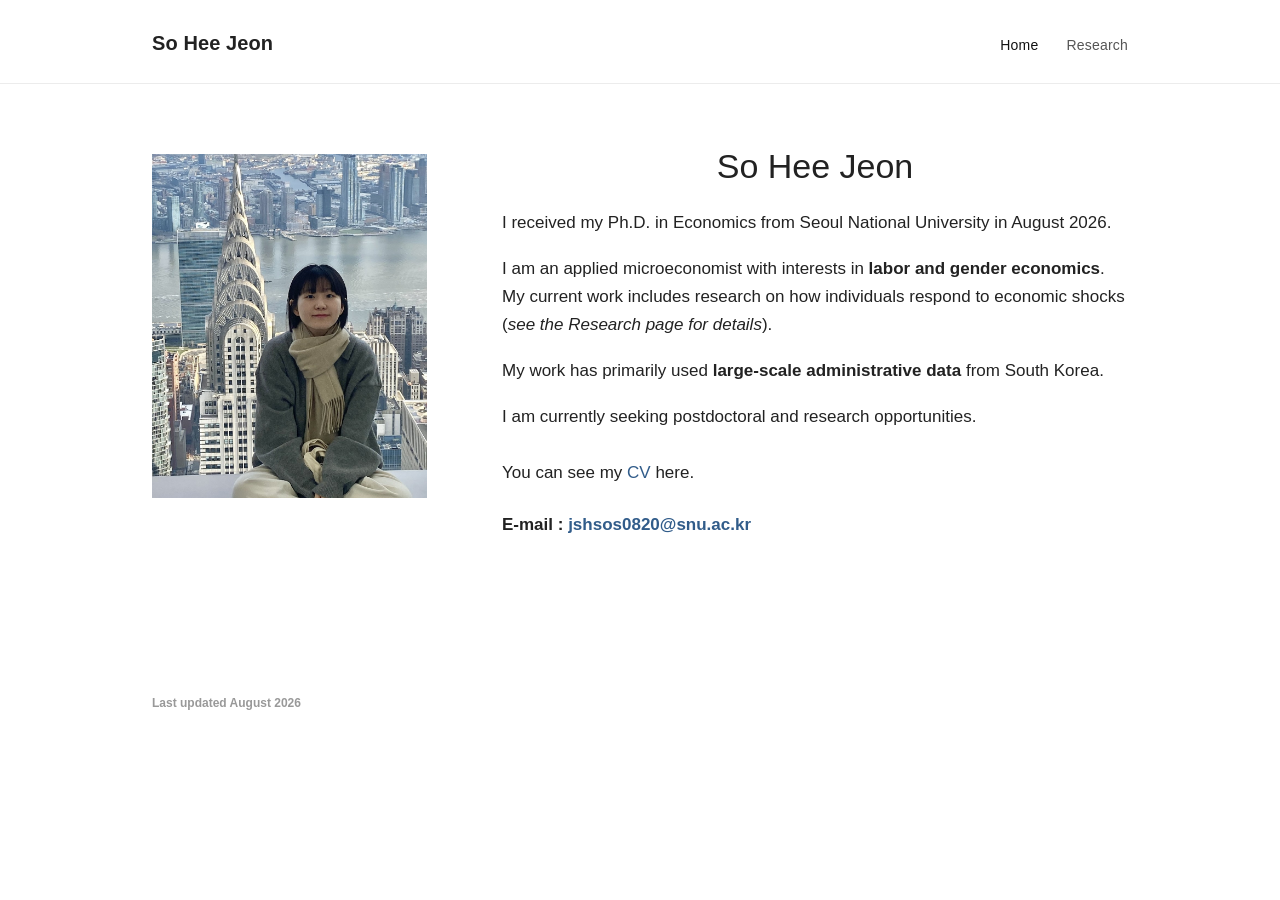
==== index.html @ ad53f35a "Update index.html" ====
<!DOCTYPE html>
<html lang="en">
<head>
  <meta charset="UTF-8">
  <meta name="viewport" content="width=device-width, initial-scale=1.0">
  <title>So Hee Jeon</title>
  <link rel="stylesheet" href="style.css">
</head>
<body>

  <header class="site-header">
    <div class="header-inner">
      <a class="site-name" href="index.html">So Hee Jeon</a>

      <nav class="nav">
        <a class="active" href="index.html">Home</a>
        <a href="research.html">Research</a>
      </nav>
    </div>
  </header>

  <main class="page">
    <section class="profile-layout">
      <div class="photo-column">
        <div class="photo-frame">
          <img src="images/IMG_6103.jpg" alt="Headshot of So Hee Jeon">
        </div>
      </div>

      <div class="bio-column">
        <h1>So Hee Jeon</h1>

        <p>
          I received my Ph.D. in Economics from Seoul National University in August 2026.
        </p>

        <p>
         I am an applied microeconomist with interests in <strong>labor and gender economics</strong>.  My current work includes research on how individuals respond to economic shocks (<em>see the Research page for details</em>). 

        </p>

        <p>
          My work has primarily used <strong>large-scale administrative data</strong> from South Korea.

        </p>

         <p>
          I am currently seeking postdoctoral and research opportunities. 

        </p>

         <p class="links">
          You can see my
          <a href="files/SoHeeJeon_CV.pdf" target="_blank">CV</a> here.
        </p>


        <p class="email">
           <strong>E-mail <strong>: <a href="mailto:jshsos0820@snu.ac.kr">jshsos0820@snu.ac.kr</a>
        </p>
      </div>
    </section>
  </main>

  <footer>
    <p>Last updated August 2026</p>
  </footer>

</body>
</html>
---- style.css ----
* {
  box-sizing: border-box;
}

html {
  scroll-behavior: smooth;
}

body {
  margin: 0;
   font-family: "Helvetica Neue", Arial, Helvetica, sans-serif;
  color: #222;
  background: #fff;
  line-height: 1.65;
  font-size: 17px;
}

a {
  color: #315c8a;
  text-decoration: none;
}

a:hover {
  text-decoration: underline;
}


/* Header */

.site-header {
  border-bottom: 1px solid #ececec;
  background: #fff;
}

.header-inner {
  max-width: 1040px;
  margin: 0 auto;
  padding: 27px 32px 23px;
  display: flex;
  justify-content: space-between;
  align-items: baseline;
  gap: 30px;
}

.site-name {
  color: #222;
  font-size: 20px;
  font-weight: 600;
  letter-spacing: 0.1px;
   font-family: "Helvetica Neue", Arial, Helvetica, sans-serif;
}

.site-name:hover {
  text-decoration: none;
}

.nav {
  display: flex;
  gap: 28px;
  flex-wrap: wrap;
}

.nav a {
  color: #555;
   font-family: "Helvetica Neue", Arial, Helvetica, sans-serif;
  font-size: 14px;
  letter-spacing: 0.2px;
}

.nav a.active,
.nav a:hover {
  color: #111;
  text-decoration: none;
}


/* Main page */

.page {
  max-width: 1040px;
  margin: 0 auto;
  padding: 70px 32px 45px;
}


/* Home page */

.profile-layout {
  display: grid;
  grid-template-columns: 280px minmax(0, 1fr);
  gap: 70px;
  align-items: start;
}

.photo-frame {
  width: 100%;
  max-width: 275px;
  aspect-ratio: 4 / 5;
  background: #f1f1f1;
  overflow: hidden;
}

.photo-frame img {
  width: 100%;
  height: 100%;
  object-fit: cover;
  display: block;
}

.bio-column {
  width: 100%;
  max-width: 650px;
   font-family: "Helvetica Neue", Arial, Helvetica, sans-serif;
}

.bio-column h1 {
   font-family: "Helvetica Neue", Arial, Helvetica, sans-serif;
  font-size: 34px;
  font-weight: 500;
  line-height: 1.2;
  margin: -8px 0 22px;
  width: 100%;
  text-align: center;
}

.bio-column p {
   font-family: "Helvetica Neue", Arial, Helvetica, sans-serif;
  margin: 0 0 18px;
}

.welcome {
  font-size: 19px;
  margin-bottom: 17px;
}

.links {
  margin-top: 28px !important;
}

.links span {
  margin: 0 7px;
  color: #999;
}

.email {
  margin-top: 24px !important;
}


/* Research page */

.content-page {
  max-width: 900px;
   font-family: "Helvetica Neue", Arial, Helvetica, sans-serif;
}

.content-page h1 {
   font-family: "Helvetica Neue", Arial, Helvetica, sans-serif;
  font-size: 34px;
  font-weight: 500;
  line-height: 1.2;
  margin: -8px 0 50px;
}

.research-item {
  margin: 0 0 65px;
   font-family: "Helvetica Neue", Arial, Helvetica, sans-serif;
}

.research-item h2 {
   font-family: "Helvetica Neue", Arial, Helvetica, sans-serif;
  font-size: 16px;
  font-weight: 600;
  line-height: 1.5;
  margin: 0 0 18px;
}

.research-item .paper-note {
   font-family: "Helvetica Neue", Arial, Helvetica, sans-serif;
  font-style: italic;
  color: #555;
  margin-top: -8px;
  margin-bottom: 22px;
}

.research-item .abstract-label {
   font-family: "Helvetica Neue", Arial, Helvetica, sans-serif;
  margin-top: 22px;
  margin-bottom: 12px;
  font-weight: 600;
}

.research-item p {
   font-family: "Helvetica Neue", Arial, Helvetica, sans-serif;
  line-height: 1.7;
  margin-top: 0;
  margin-bottom: 16px;
}

.paper-links {
  margin-top: 8px;
}


/* Teaching page */

.teaching-item {
  margin: 0 0 46px;
   font-family: "Helvetica Neue", Arial, Helvetica, sans-serif;
}

.teaching-item h2 {
   font-family: "Helvetica Neue", Arial, Helvetica, sans-serif;
  font-size: 21px;
  font-weight: 600;
  line-height: 1.4;
  margin: 0 0 8px;
}


/* Footer */

footer {
  max-width: 1040px;
  margin: 0 auto;
  padding: 10px 32px 35px;
  color: #999;
   font-family: "Helvetica Neue", Arial, Helvetica, sans-serif;
  font-size: 12px;
}


/* Mobile */

@media (max-width: 760px) {

  .header-inner {
    align-items: flex-start;
    flex-direction: column;
    gap: 12px;
    padding: 22px 22px 18px;
  }

  .nav {
    gap: 20px;
  }

  .page {
    padding: 45px 22px 30px;
  }

  .profile-layout {
    grid-template-columns: 1fr;
    gap: 35px;
  }

  .photo-frame {
    max-width: 240px;
  }

  .bio-column h1,
  .content-page h1 {
    font-size: 30px;
  }

  .bio-column h1 {
    text-align: center;
  }

  footer {
    padding-left: 22px;
    padding-right: 22px;
  }
}
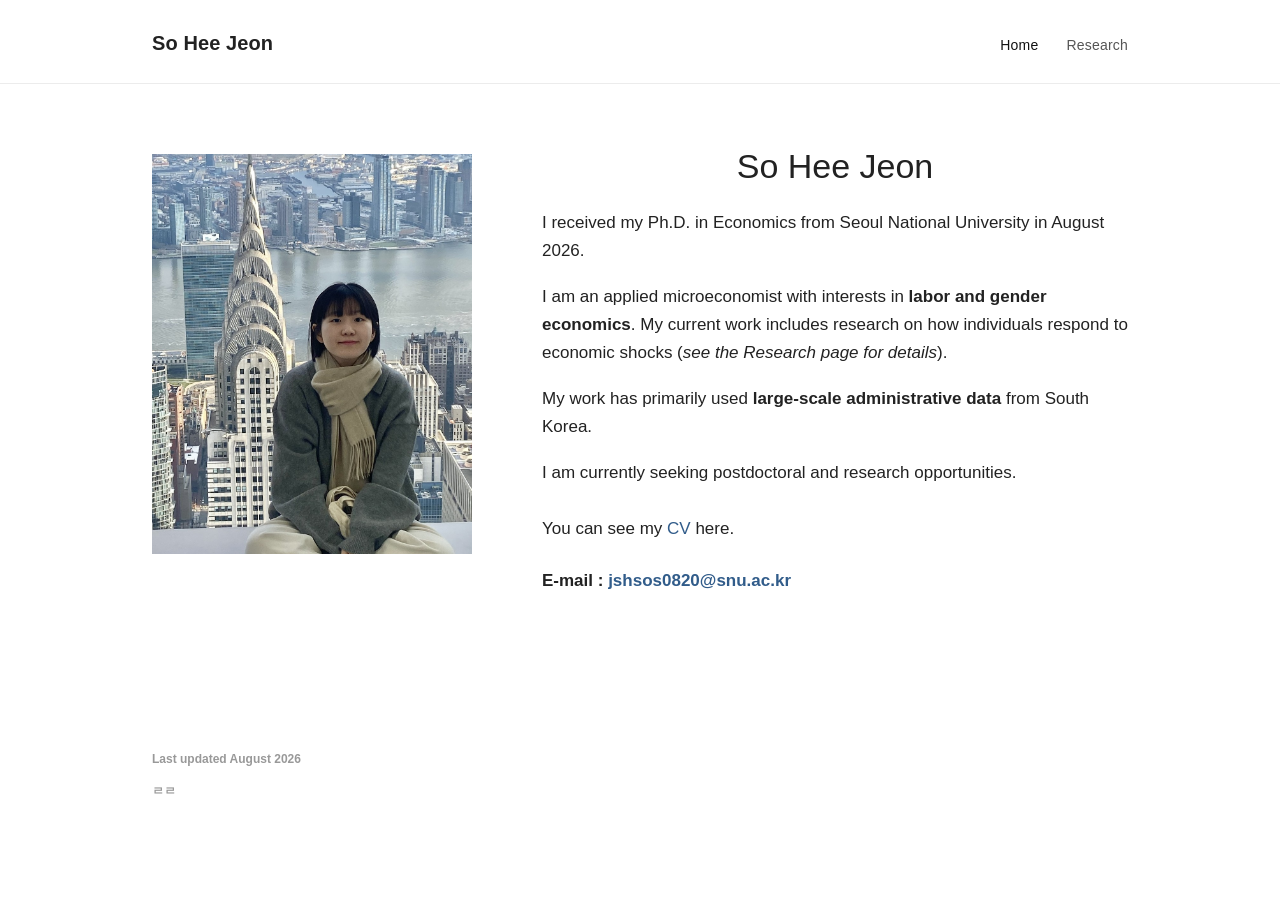
==== commit 42bffcd6: "Update index.html" ====
--- a/index.html
+++ b/index.html
@@ -63,7 +63,7 @@
   </main>
 
   <footer>
-    <p>Last updated August 2026</p>
+    <p>Last updated August 2026</p> ㄹㄹ
   </footer>
 
 </body>
--- a/style.css
+++ b/style.css
@@ -8,7 +8,7 @@
 
 body {
   margin: 0;
-   font-family: "Helvetica Neue", Arial, Helvetica, sans-serif;
+  font-family: "Helvetica Neue", Arial, Helvetica, sans-serif;
   color: #222;
   background: #fff;
   line-height: 1.65;
@@ -47,7 +47,7 @@
   font-size: 20px;
   font-weight: 600;
   letter-spacing: 0.1px;
-   font-family: "Helvetica Neue", Arial, Helvetica, sans-serif;
+  font-family: "Helvetica Neue", Arial, Helvetica, sans-serif;
 }
 
 .site-name:hover {
@@ -62,7 +62,7 @@
 
 .nav a {
   color: #555;
-   font-family: "Helvetica Neue", Arial, Helvetica, sans-serif;
+  font-family: "Helvetica Neue", Arial, Helvetica, sans-serif;
   font-size: 14px;
   letter-spacing: 0.2px;
 }
@@ -87,14 +87,14 @@
 
 .profile-layout {
   display: grid;
-  grid-template-columns: 280px minmax(0, 1fr);
+  grid-template-columns: 320px minmax(0, 1fr);
   gap: 70px;
   align-items: start;
 }
 
 .photo-frame {
   width: 100%;
-  max-width: 275px;
+  max-width: 320px;
   aspect-ratio: 4 / 5;
   background: #f1f1f1;
   overflow: hidden;
@@ -110,11 +110,11 @@
 .bio-column {
   width: 100%;
   max-width: 650px;
-   font-family: "Helvetica Neue", Arial, Helvetica, sans-serif;
+  font-family: "Helvetica Neue", Arial, Helvetica, sans-serif;
 }
 
 .bio-column h1 {
-   font-family: "Helvetica Neue", Arial, Helvetica, sans-serif;
+  font-family: "Helvetica Neue", Arial, Helvetica, sans-serif;
   font-size: 34px;
   font-weight: 500;
   line-height: 1.2;
@@ -124,7 +124,7 @@
 }
 
 .bio-column p {
-   font-family: "Helvetica Neue", Arial, Helvetica, sans-serif;
+  font-family: "Helvetica Neue", Arial, Helvetica, sans-serif;
   margin: 0 0 18px;
 }
 
@@ -151,11 +151,11 @@
 
 .content-page {
   max-width: 900px;
-   font-family: "Helvetica Neue", Arial, Helvetica, sans-serif;
+  font-family: "Helvetica Neue", Arial, Helvetica, sans-serif;
 }
 
 .content-page h1 {
-   font-family: "Helvetica Neue", Arial, Helvetica, sans-serif;
+  font-family: "Helvetica Neue", Arial, Helvetica, sans-serif;
   font-size: 34px;
   font-weight: 500;
   line-height: 1.2;
@@ -164,11 +164,11 @@
 
 .research-item {
   margin: 0 0 65px;
-   font-family: "Helvetica Neue", Arial, Helvetica, sans-serif;
+  font-family: "Helvetica Neue", Arial, Helvetica, sans-serif;
 }
 
 .research-item h2 {
-   font-family: "Helvetica Neue", Arial, Helvetica, sans-serif;
+  font-family: "Helvetica Neue", Arial, Helvetica, sans-serif;
   font-size: 16px;
   font-weight: 600;
   line-height: 1.5;
@@ -176,7 +176,7 @@
 }
 
 .research-item .paper-note {
-   font-family: "Helvetica Neue", Arial, Helvetica, sans-serif;
+  font-family: "Helvetica Neue", Arial, Helvetica, sans-serif;
   font-style: italic;
   color: #555;
   margin-top: -8px;
@@ -184,14 +184,14 @@
 }
 
 .research-item .abstract-label {
-   font-family: "Helvetica Neue", Arial, Helvetica, sans-serif;
+  font-family: "Helvetica Neue", Arial, Helvetica, sans-serif;
   margin-top: 22px;
   margin-bottom: 12px;
   font-weight: 600;
 }
 
 .research-item p {
-   font-family: "Helvetica Neue", Arial, Helvetica, sans-serif;
+  font-family: "Helvetica Neue", Arial, Helvetica, sans-serif;
   line-height: 1.7;
   margin-top: 0;
   margin-bottom: 16px;
@@ -206,11 +206,11 @@
 
 .teaching-item {
   margin: 0 0 46px;
-   font-family: "Helvetica Neue", Arial, Helvetica, sans-serif;
+  font-family: "Helvetica Neue", Arial, Helvetica, sans-serif;
 }
 
 .teaching-item h2 {
-   font-family: "Helvetica Neue", Arial, Helvetica, sans-serif;
+  font-family: "Helvetica Neue", Arial, Helvetica, sans-serif;
   font-size: 21px;
   font-weight: 600;
   line-height: 1.4;
@@ -225,7 +225,7 @@
   margin: 0 auto;
   padding: 10px 32px 35px;
   color: #999;
-   font-family: "Helvetica Neue", Arial, Helvetica, sans-serif;
+  font-family: "Helvetica Neue", Arial, Helvetica, sans-serif;
   font-size: 12px;
 }
 
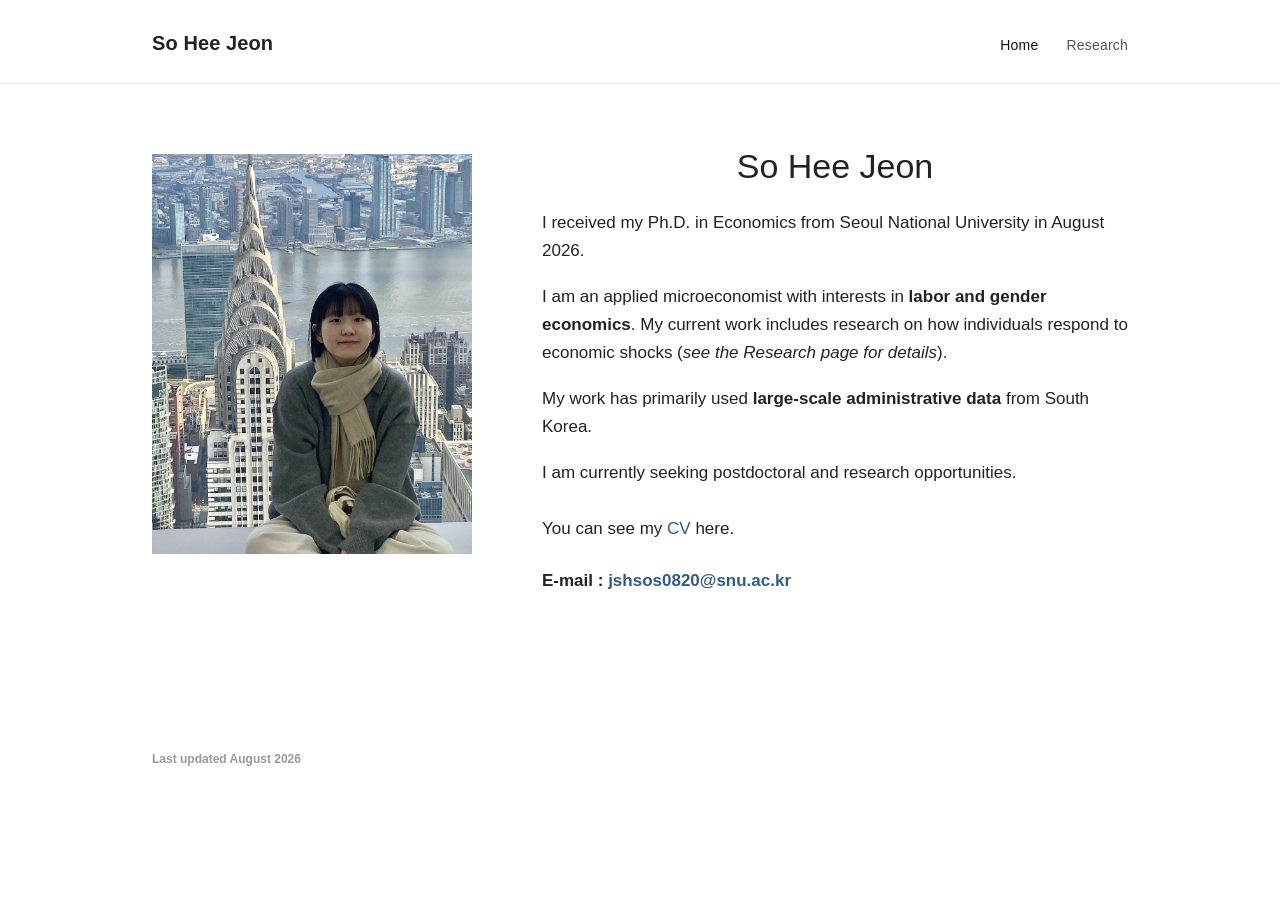
==== commit 71ee153d: "Update index.html" ====
--- a/index.html
+++ b/index.html
@@ -63,7 +63,7 @@
   </main>
 
   <footer>
-    <p>Last updated August 2026</p> ㄹㄹ
+    <p>Last updated August 2026</p> 
   </footer>
 
 </body>
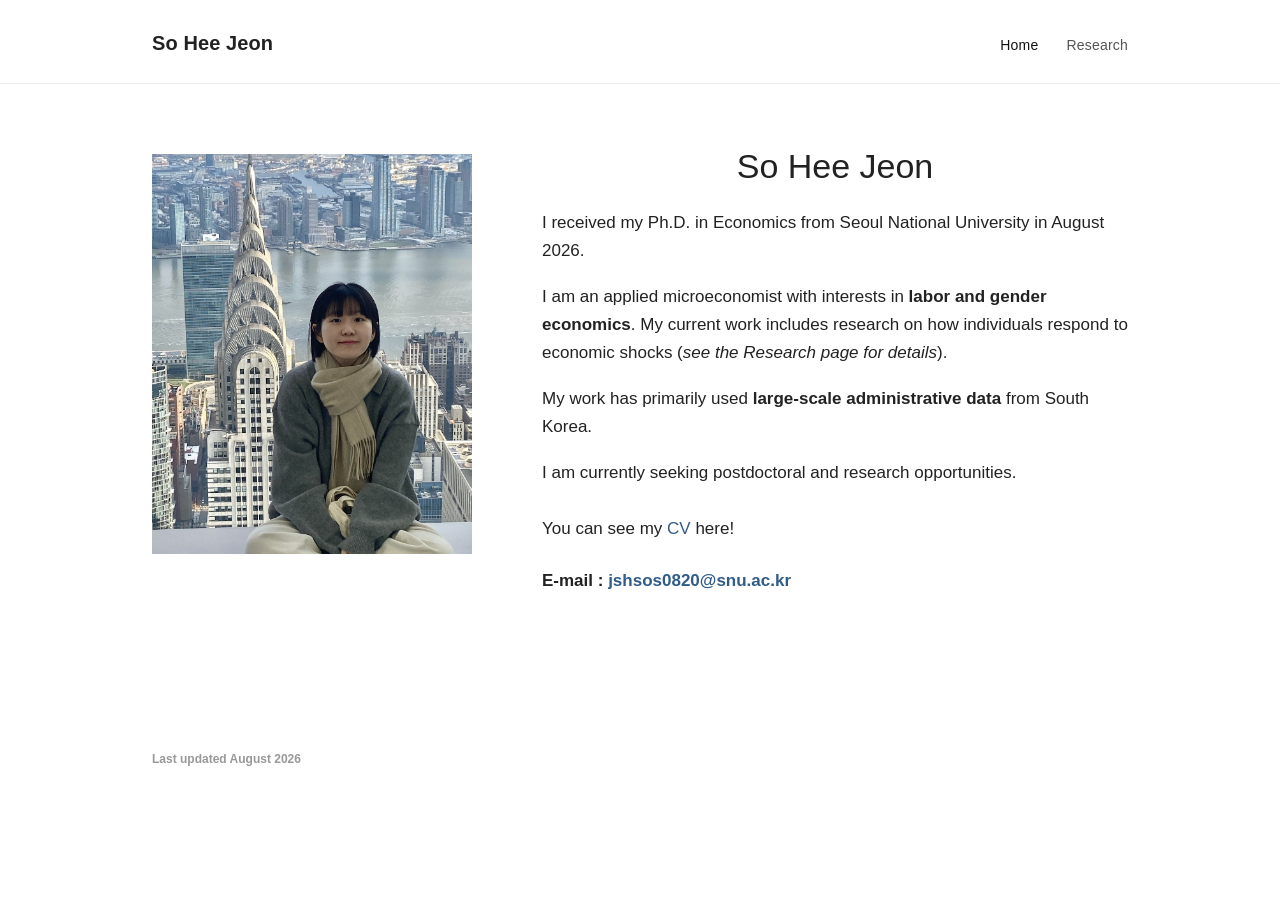
==== commit b1f4dcde: "Update index.html" ====
--- a/index.html
+++ b/index.html
@@ -51,7 +51,7 @@
 
          <p class="links">
           You can see my
-          <a href="files/SoHeeJeon_CV.pdf" target="_blank">CV</a> here.
+          <a href="files/SoHeeJeon_CV.pdf" target="_blank">CV</a> here!
         </p>
 
 
--- a/style.css
+++ b/style.css
@@ -272,3 +272,8 @@
     padding-right: 22px;
   }
 }
+
+.coauthor-note {
+  font-style: italic;
+  font-weight: 400;
+}
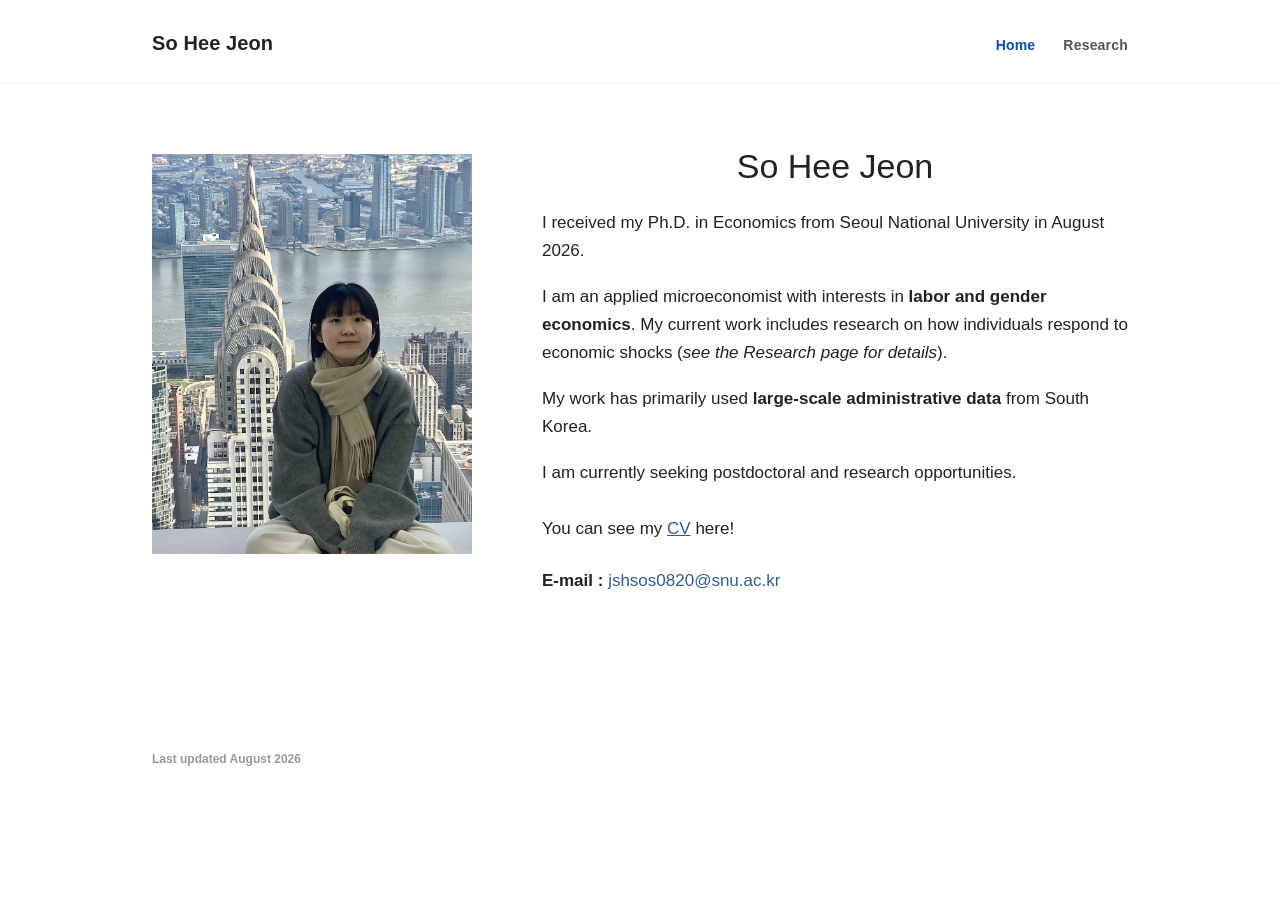
==== commit aec1e5d9: "Update index.html" ====
--- a/index.html
+++ b/index.html
@@ -51,7 +51,7 @@
 
          <p class="links">
           You can see my
-          <a href="files/SoHeeJeon_CV.pdf" target="_blank">CV</a> here!
+          <a href="files/SoHeeJeon_CV.pdf" target="_blank"><u>CV</u></a> here!
         </p>
 
 
--- a/style.css
+++ b/style.css
@@ -54,6 +54,9 @@
   text-decoration: none;
 }
 
+
+/* Navigation */
+
 .nav {
   display: flex;
   gap: 28px;
@@ -64,12 +67,17 @@
   color: #555;
   font-family: "Helvetica Neue", Arial, Helvetica, sans-serif;
   font-size: 14px;
+  font-weight: 600;
   letter-spacing: 0.2px;
 }
 
-.nav a.active,
+.nav a.active {
+  color: #0B4DA2;
+  font-weight: 700;
+}
+
 .nav a:hover {
-  color: #111;
+  color: #0B4DA2;
   text-decoration: none;
 }
 
@@ -146,6 +154,9 @@
   margin-top: 24px !important;
 }
 
+.email a {
+  font-weight: 400;
+}
 
 /* Research page */
 
@@ -199,6 +210,11 @@
 
 .paper-links {
   margin-top: 8px;
+}
+
+.coauthor-note {
+  font-style: italic;
+  font-weight: 400;
 }
 
 
@@ -272,8 +288,3 @@
     padding-right: 22px;
   }
 }
-
-.coauthor-note {
-  font-style: italic;
-  font-weight: 400;
-}
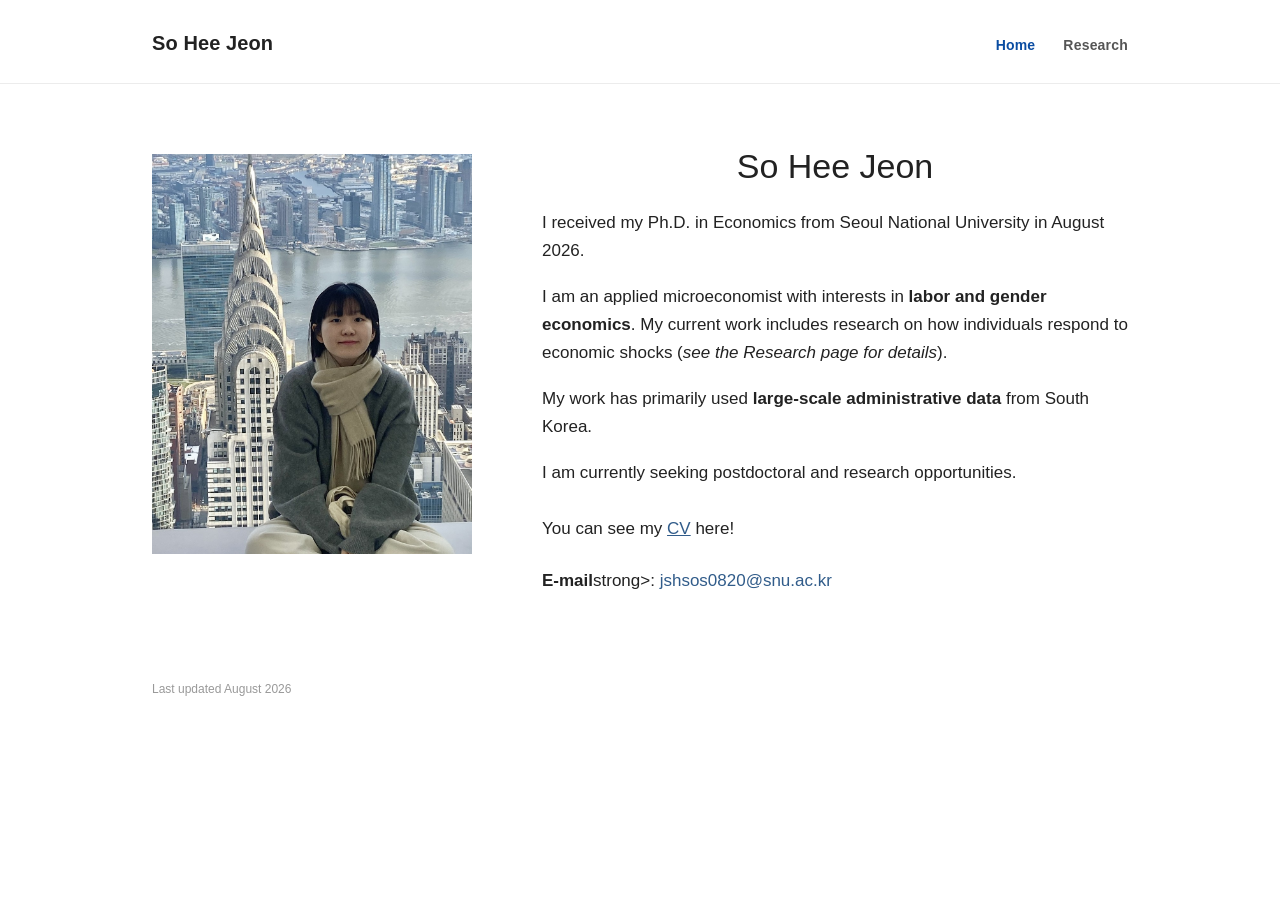
==== commit ba756248: "Update index.html" ====
--- a/index.html
+++ b/index.html
@@ -56,7 +56,7 @@
 
 
         <p class="email">
-           <strong>E-mail <strong>: <a href="mailto:jshsos0820@snu.ac.kr">jshsos0820@snu.ac.kr</a>
+           <strong>E-mail</strong>strong>: <a href="mailto:jshsos0820@snu.ac.kr">jshsos0820@snu.ac.kr</a>
         </p>
       </div>
     </section>
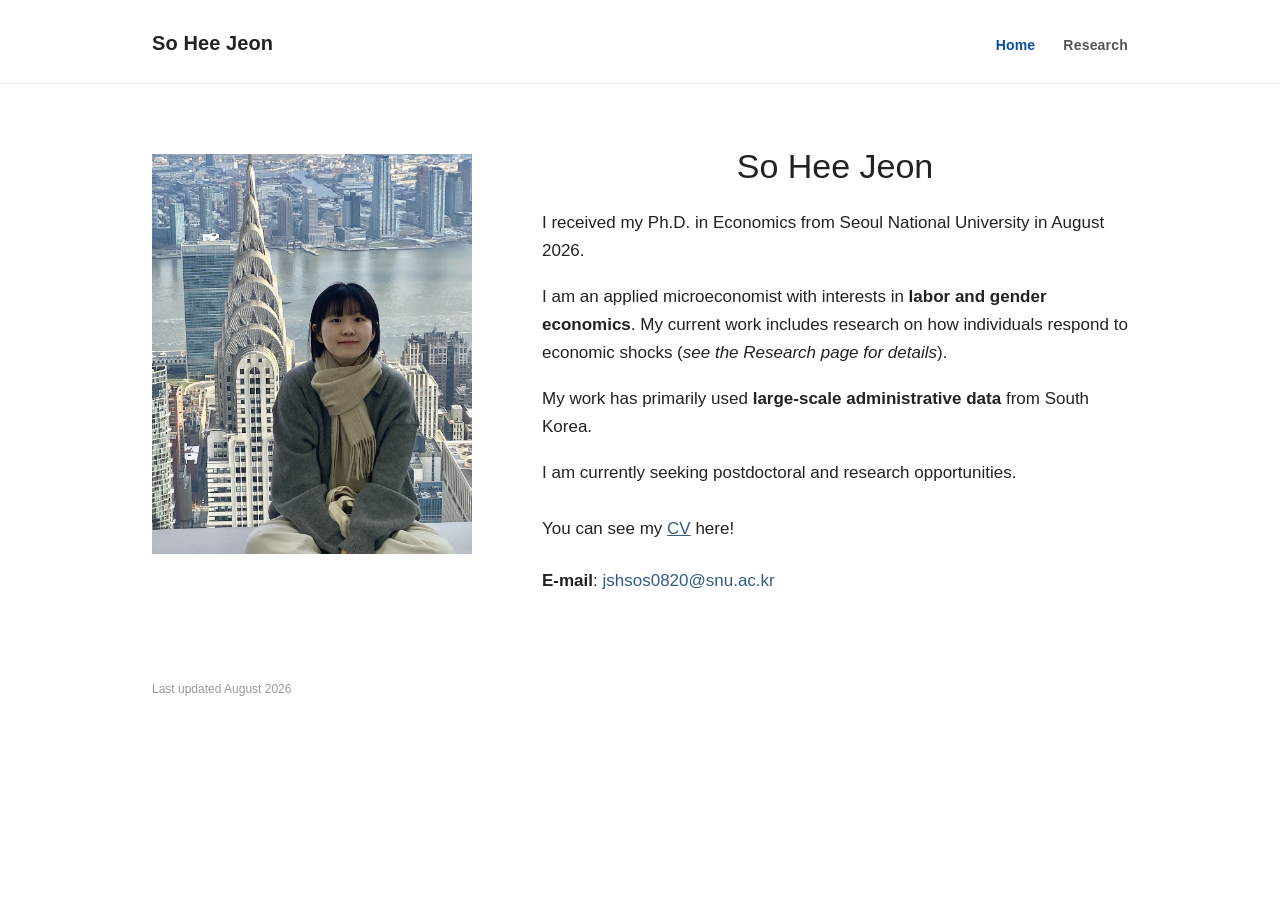
==== commit 4b980f20: "Update index.html" ====
--- a/index.html
+++ b/index.html
@@ -56,7 +56,7 @@
 
 
         <p class="email">
-           <strong>E-mail</strong>strong>: <a href="mailto:jshsos0820@snu.ac.kr">jshsos0820@snu.ac.kr</a>
+           <strong>E-mail</strong>: <a href="mailto:jshsos0820@snu.ac.kr">jshsos0820@snu.ac.kr</a>
         </p>
       </div>
     </section>
